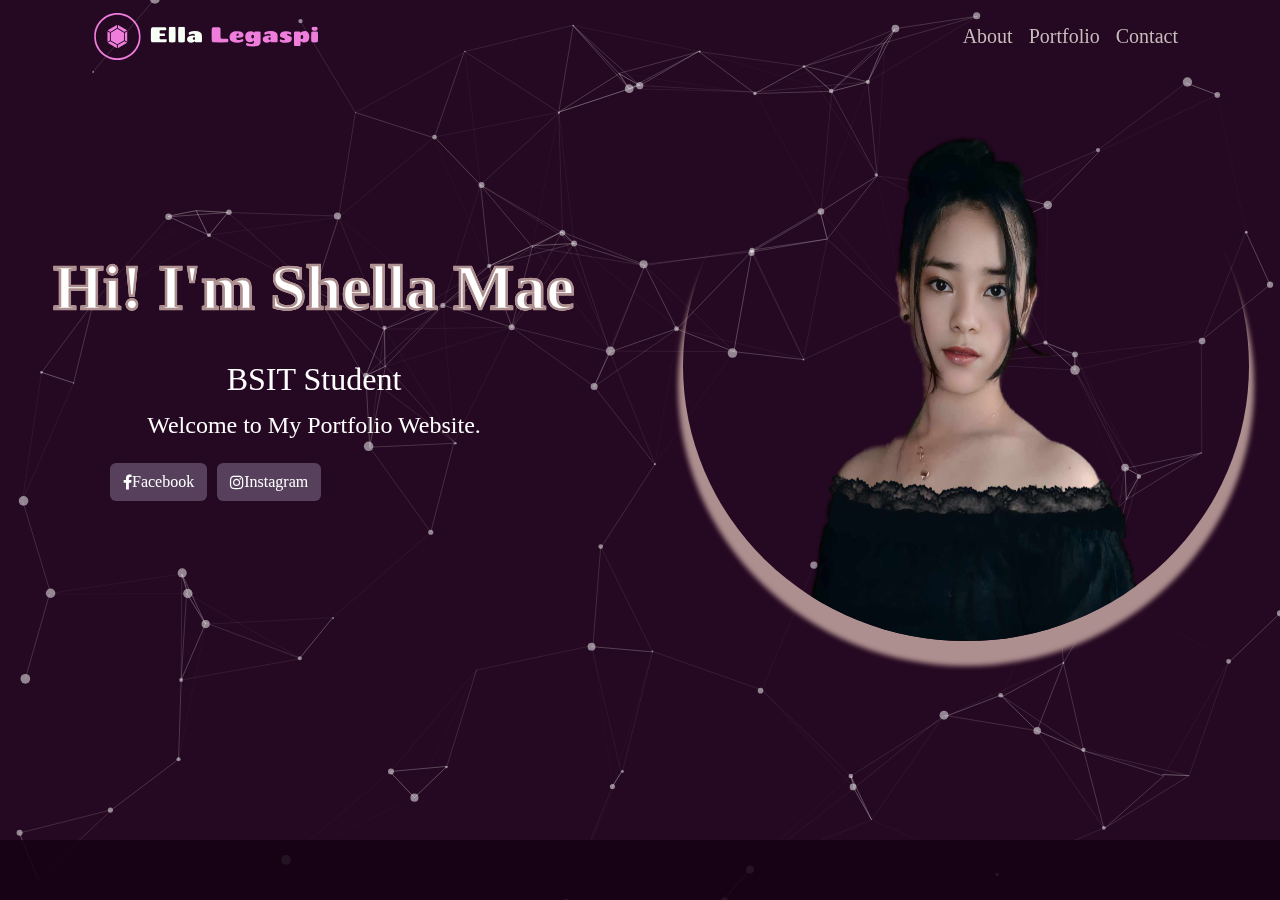
==== index.html @ d275959a "commit1" ====
<!DOCTYPE html>
<html lang="en">
<head>
 
    <meta charset="UTF-8">
    <meta name="viewport" content="width=device-width, initial-scale=1">


    <link href="https://cdn.jsdelivr.net/npm/bootstrap@5.0.1/dist/css/bootstrap.min.css" rel="stylesheet">
    <link href="https://stackpath.bootstrapcdn.com/font-awesome/4.7.0/css/font-awesome.min.css" rel="stylesheet">
    <link href="css/custom.css" rel="stylesheet">


    <title>Shella Mae - Portfolio</title>

    <style>
        .btn-box {
            display: flex;
            flex-direction: row;
            align-items: center;
            margin-top: 20px;
            margin-left: 100px;
        }

        .btn-box a {
            margin-bottom: 10px;
            display: flex;
            align-items: center;
        }

        .btn-box a.btn {
            color: white;
            margin-left: 10px;
        }
    </style>

</head>
<body>
    <div class="container">
        <nav class="navbar navbar-expand-lg navbar-light">
            <div class="container">
                <a class="navbar-brand" href="index-starter.html">
                <img src="./img/ella-legaspi-high-resolution-logo-transparent.svg" width="225" height="75" alt="logo for Jon Smith Designs">
            <span class="d-none">Shella Mae Designs</span>
            </a>
            <button
            class="navbar-toggler"
            type="button"
            data-bs-toggle="collapse"
            data-bs-target="#navbarNav"
            aria-controls="navbarNav"
            aria-expanded="false"
            aria-label="Toggle Navigatioon">
            <span class="navbar-toggler-icon"></span>
            </button>
            <div class="collapse navbar-collapse" id="navbarNav">
                <ul class="navbar-nav ms-auto text-center">
                    <li class="nav-item">
                        <a href="./html/index1.html" class="nav-link">About</a>
                    </li>
                    <li class="nav-item">
                        <a href="./html/index3.html" class="nav-link">Portfolio</a>
                    </li>
                    <li class="nav-item">
                        <a href="./html/index2.html" class="nav-link">Contact</a>
                    </li>
                </ul>
        </div>
        </nav>
        </div>

    <main>
        <div class="home">
            <div id="particles-js"></div>
            <div class="row justify-content-center align-items-center my-5">
                <div class="home-content col-md-6">
                    <div class="home-content ">
                        <h1 >Hi! I'm Shella Mae</h1>
                        <h2 >BSIT Student</h2>
                        <p >Welcome to My Portfolio Website.</p>
            
                        <div class="btn-box">
                            <a href="https://www.facebook.com/profile.php?id=100079058146508" class="btn" style="background-color: #57405C; color: white;">
                                <i class="fa fa-facebook  "></i> Facebook
                            </a>

                            <a href="https://www.instagram.com/ella_lgsp" class="btn" style="background-color: #57405C; color: white;">
                                <i class="fa fa-instagram  "></i> Instagram
                            </a>
                        </div>
                        
                    </div>
                </div>
               
             <div class="col-md-6">
               <div class="text-center image-wrapper" style="margin-top: -30px;">
               <img src="./img/Myimg.png" alt="Shella Mae's Image" style="max-width: 90%;">
             </div>
            </div>
            </div>
        </div>
    </main>

    <script src="https://cdn.jsdelivr.net/npm/bootstrap@5.0.1/dist/js/bootstrap.bundle.min.js"></script>
    <script src="particles.js"></script>
    <script src="app.js"></script>
</body>
<footer class="py-4">
       
</footer>
</html>
---- css/custom.css ----
@font-face{
    font-family: myFont;
    src: url(ArtifexCF.ttf.ttf);
}


html,body{
    color:#57405C;
    height: 100%;
}


#particles-js{
    height: 100%;
}
canvas{
    position: absolute;
    width: 100%;
    height: 100%;
    top: 0;
    right: 0;
    bottom: 0;
    left: 0;
    z-index: -1;
}
canvas{
    position: absolute;
}
body{
    display: flex;
    flex-direction: column;
    background-color:#250821;
    font-family: myFont;
    color: white;
}
h1{
    padding-bottom: 25px;
    -webkit-text-stroke-color: rgb(174, 143, 143);
    -webkit-text-stroke-width: 0.5px;
}

.navbar-light .navbar-nav .nav-link{
    color: rgb(199, 188, 188);
    font-size: 20px;
}

.navbar-light .navbar-nav .nav-link:hover{
    color: #EE7DDC;
}

main{
    flex: 1 0 auto;
}

.home-content {
    text-align: center;
}
.image-wrapper {
    margin-top: -50px;
}
img {
    max-width: 100%;
    height: auto;
}

.text-center img{
    border-radius: 70%;
    -webkit-backgound-size: cover;
    background-size: cover;
    height: 550px;
    width: 600px;
    box-shadow: 0 20px 5px 5px rgb(174, 143, 143);
    animation: animate 5s ease-in-out infinite;
    transition: all is ease-in-out;
}

@keyframes animate{
    0%{
        border-radius: 60% 40% 30% 70%/60% 30% 70% 40%;
    }
    50%{
        border-radius: 30% 60% 70% 40%/50% 60% 30% 60%;
    }
    100%{
        border-radius: 60% 40% 30% 70%/60% 30% 70% 40%;
    }
}
 

.home-content1{
    background-color:#140112dd;
    border-radius: 2%;
    border: 1px solid #a177ab;
    box-shadow: 0 0 20px #EE7DDC;
    width: 600px;
    padding: 10px;
    padding-left: 20px;
    margin-left: 100px
}

.home-content h1{
    font-size: 4rem;
    font-weight: 1000;
}

.home-content h3{
    font-size: 3rem;
}

.home-content p{
    font-size: 1.5rem;
}

.btn-box{
    color:#57405C; 
}
.btn-outline-dark {
    color: rgb(199, 188, 188);
    border-color: #25272a;
}
header{
    background: no-repeat center center;
    background-size: color;
    color: white;
}

.color-overlay{
    background-color: rgba(0,0,0,0);
    min-height: 60vh;
}




.card{
    background-color: #140112fc;
    padding: 5px;
    border: 1px solid #a177ab;
    box-shadow: 0 0 20px #EE7DDC;
    padding-bottom: -10px;
}
.card-body {
    color: rgb(199, 188, 188);
    font-weight: 500;
}

.col-12  {
    padding-top: 20px;
}


.carpe-diem{
    font-family: sans-serif;
    font-size: 12vw;
    letter-spacing: 3px;
    opacity: .5;
}

.singleCol{
    max-width: 750px;
}


footer{
    background-color: #140112dd;
    height: 60px;
}
footer a{
    color: white;
}
footer a:hover {
    color: black;
}
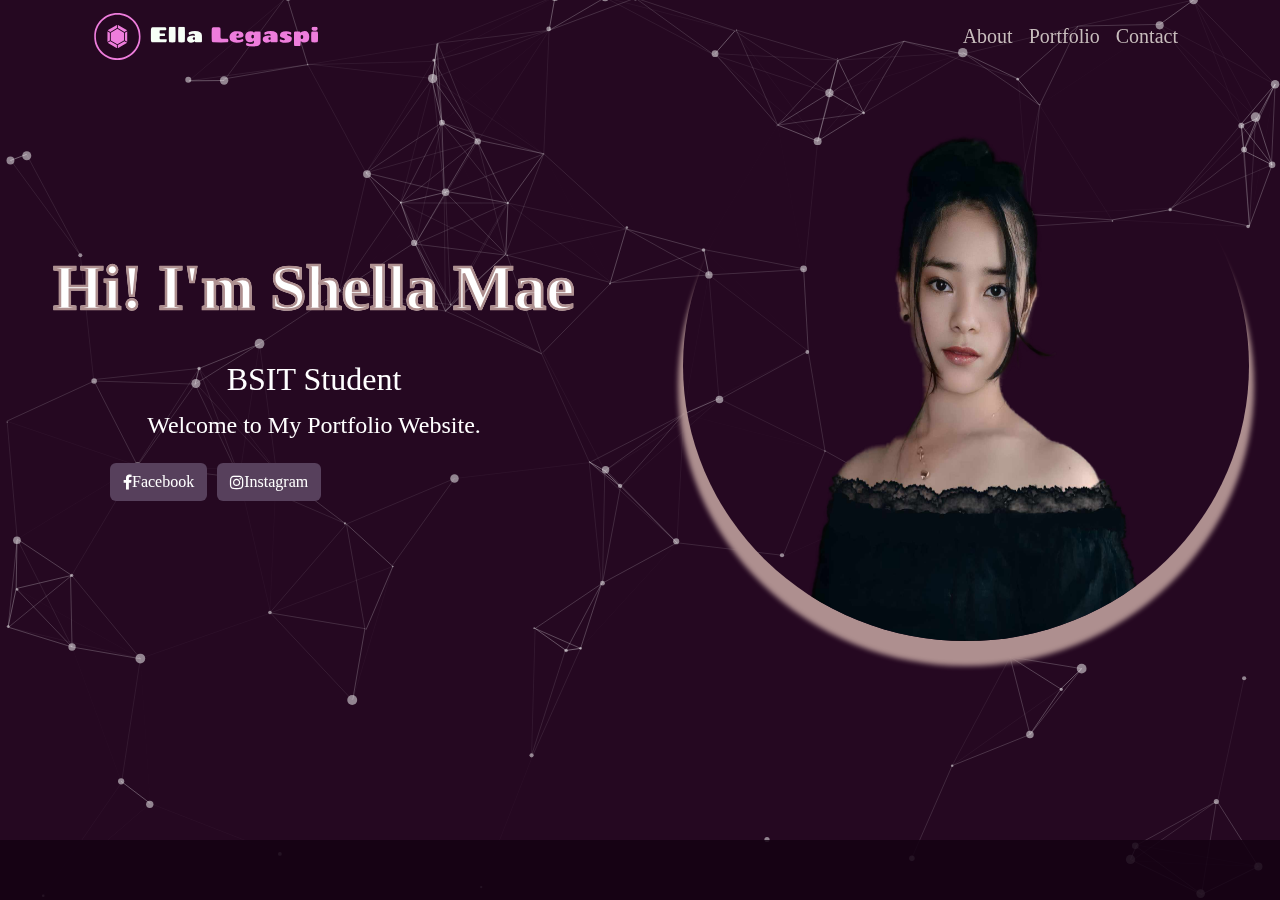
==== commit a052a25c: "commit1" ====
--- a/index.html
+++ b/index.html
@@ -56,13 +56,13 @@
             <div class="collapse navbar-collapse" id="navbarNav">
                 <ul class="navbar-nav ms-auto text-center">
                     <li class="nav-item">
-                        <a href="./html/index1.html" class="nav-link">About</a>
+                        <a href="about.html" class="nav-link">About</a>
                     </li>
                     <li class="nav-item">
-                        <a href="./html/index3.html" class="nav-link">Portfolio</a>
+                        <a href="portfolio.html" class="nav-link">Portfolio</a>
                     </li>
                     <li class="nav-item">
-                        <a href="./html/index2.html" class="nav-link">Contact</a>
+                        <a href="contact.html" class="nav-link">Contact</a>
                     </li>
                 </ul>
         </div>
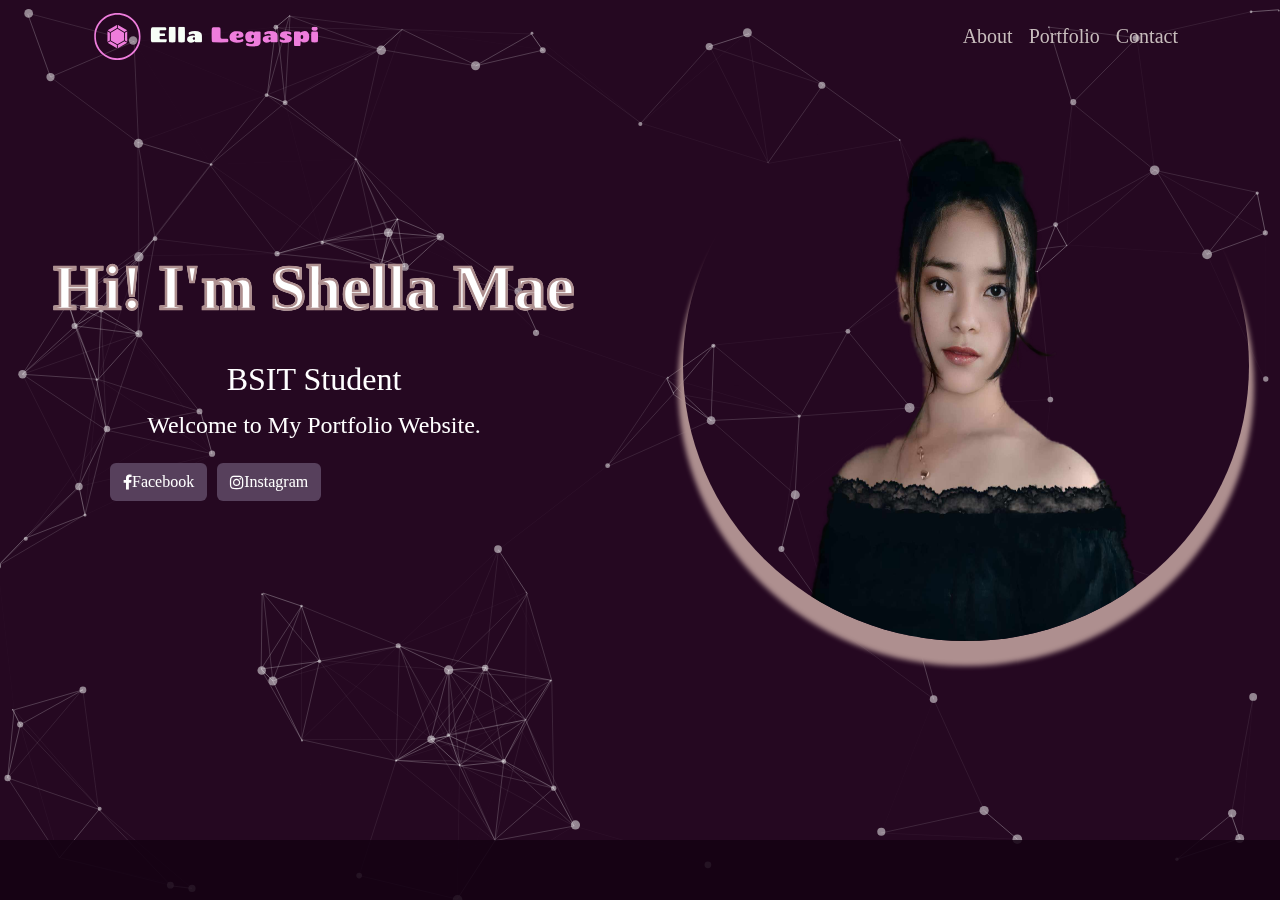
==== commit fa498b1c: "Update index.html" ====
--- a/index.html
+++ b/index.html
@@ -56,13 +56,13 @@
             <div class="collapse navbar-collapse" id="navbarNav">
                 <ul class="navbar-nav ms-auto text-center">
                     <li class="nav-item">
-                        <a href="about.html" class="nav-link">About</a>
+                        <a href="Portfolio/about.html" class="nav-link">About</a>
                     </li>
                     <li class="nav-item">
-                        <a href="portfolio.html" class="nav-link">Portfolio</a>
+                        <a href="Portfolio/portfolio.html" class="nav-link">Portfolio</a>
                     </li>
                     <li class="nav-item">
-                        <a href="contact.html" class="nav-link">Contact</a>
+                        <a href="Portfolio/contact.html" class="nav-link">Contact</a>
                     </li>
                 </ul>
         </div>
